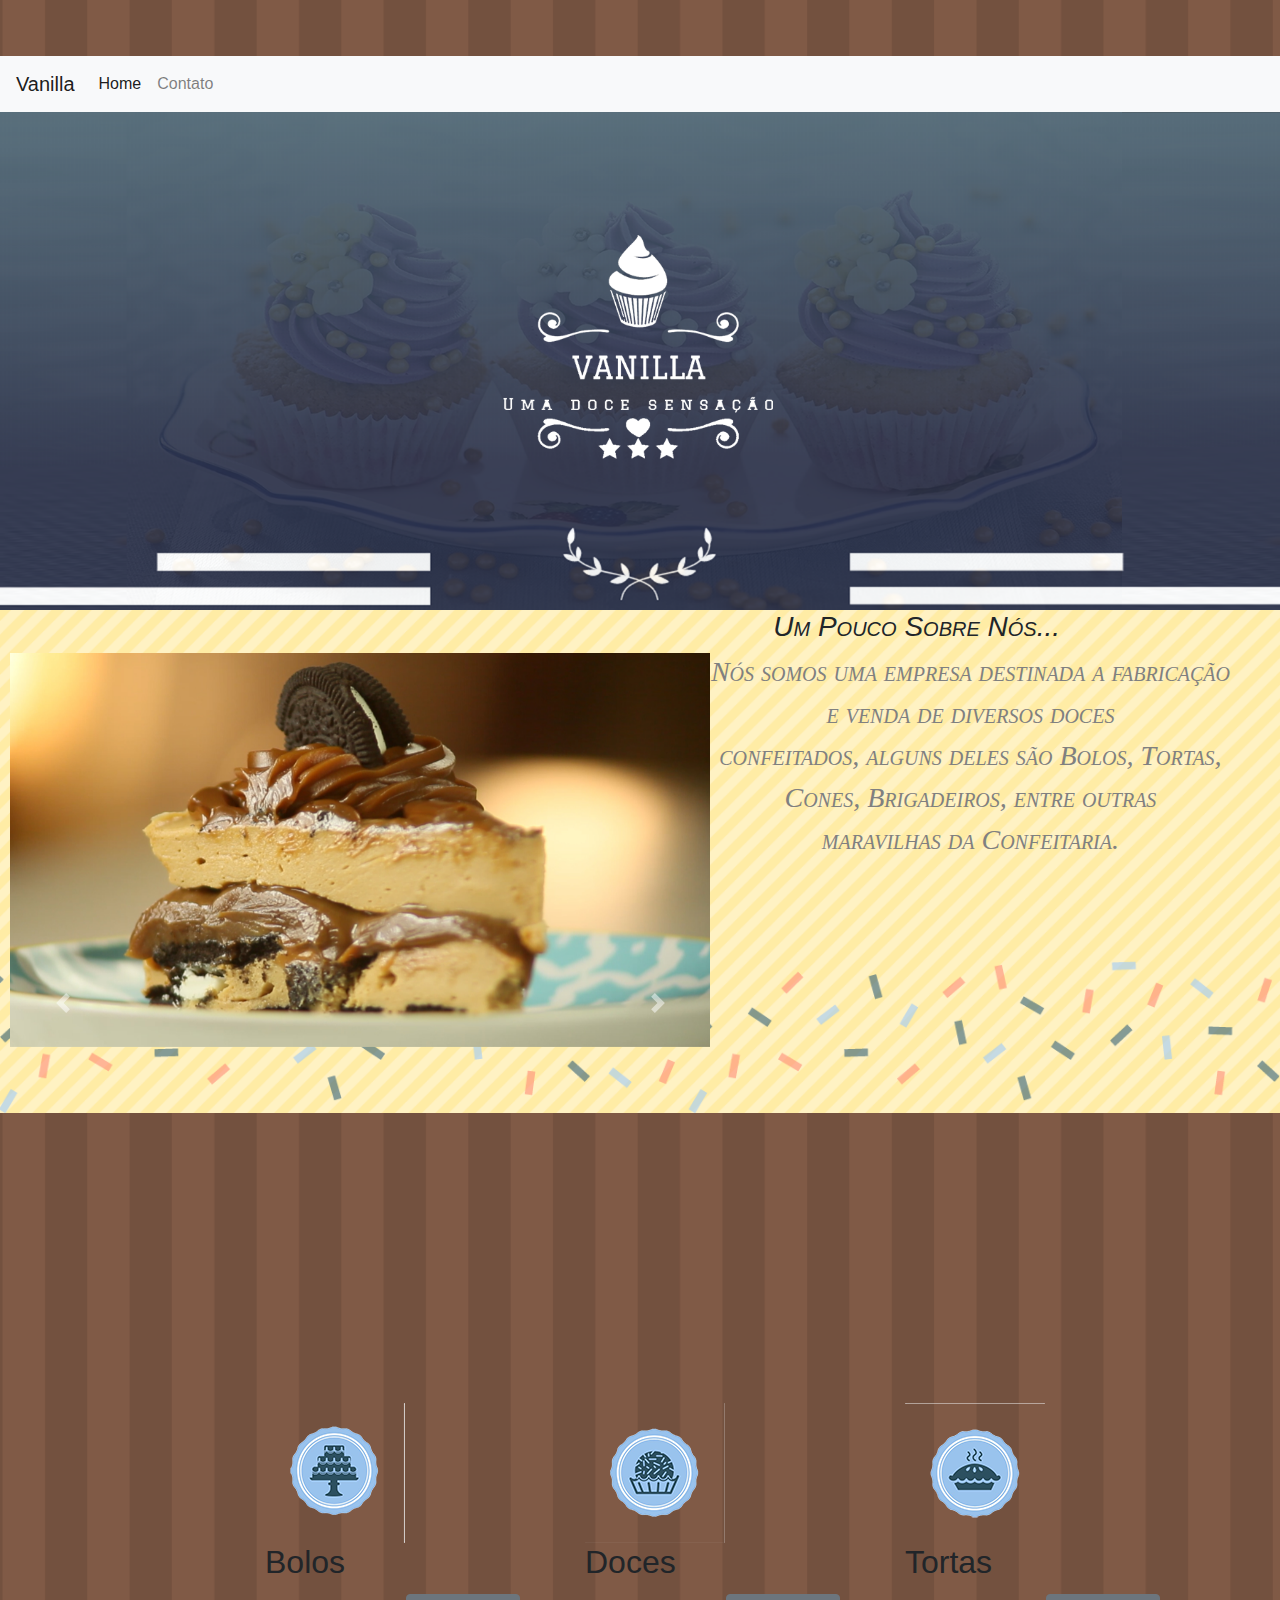
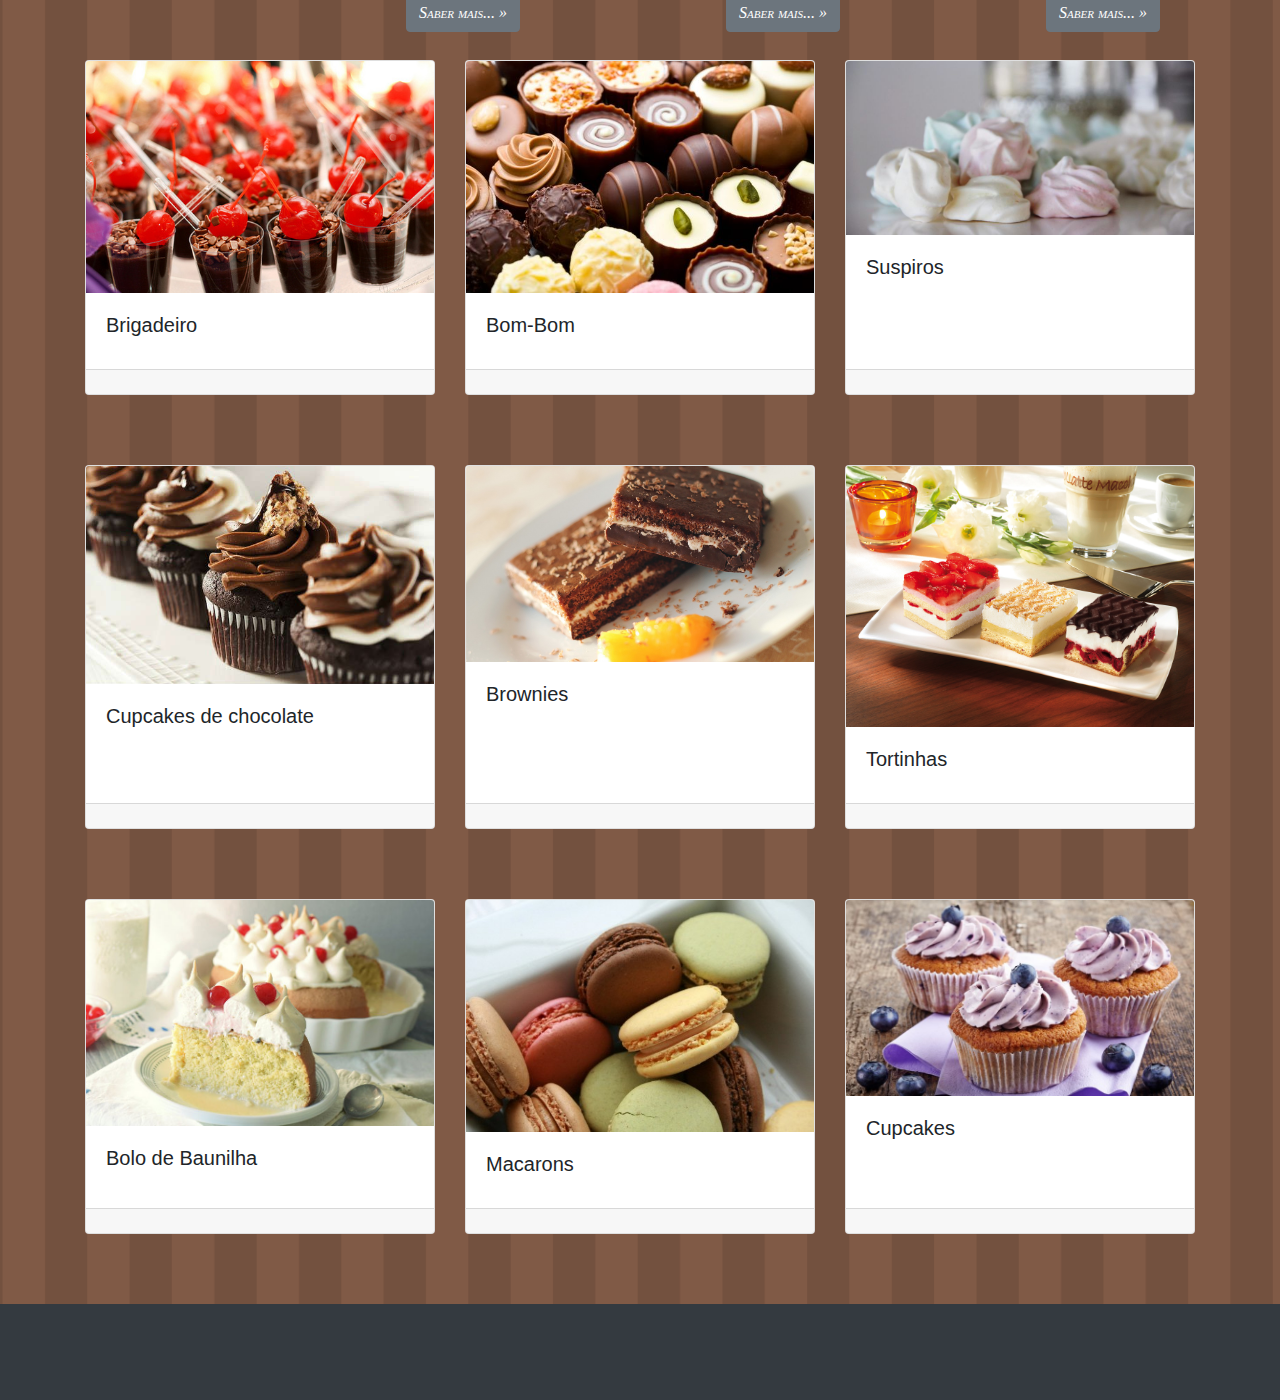
==== layout_Loja11/index.html @ 62832233 "Site Atualizado 2.0" ====
﻿<!DOCTYPE html>
<html lang="pt-br">

  <head>

    <meta charset="utf-8">
    <meta name="viewport" content="width=device-width, initial-scale=1, shrink-to-fit=no">
    <meta name="description" content="">
    <meta name="author" content="">

    <title>  </title>
    
      <style>
.navbar-default {
background: none;
border: none;
}

body{
  height:100%;
  padding-top: 45px;
  background-image: url("a4.png") ;
  background-repeat:repeat;
}
      html{
          background: url('Sun.jpg') no-repeat center center fixed;
          -webkit-background-size:cover;
          -moz-background-size:cover;
          -o-background-size:cover;
          background-size:cover;
          background-position: 0 0;

      }

  h3{text-align: right; right: 220px; color: rgb(179, 0, 255); font-family: "Comic Sans MS", "sans-serif", "cursive"; font-style: italic; font-size: 30px; font-variant: small-caps; position: relative;}

  p{text-align: right; right: 50px; text-align: justify; text-align: center; color: gray; font-family: "traditial", "sans-serif", "graduate"; font-style: italic; font-size: 28px; font-variant: small-caps; position: relative; position: absolute;}
      </style>


    <!-- Bootstrap core CSS -->
    <link href="vendor/bootstrap/css/bootstrap.min.css" rel="stylesheet">

    <!-- Custom styles for this template -->
    <link href="css/shop-homepage.css" rel="stylesheet" type="text/css">

  </head>

  <body style="background-image: url(css/a4.png);">

    <!-- top da página-->
    <nav class="navbar navbar-expand-lg navbar-light bg-light ">
      <a class="navbar-brand" href="#">Vanilla</a>
      <button class="navbar-toggler" type="button" data-toggle="collapse" data-target="#navbarNavAltMarkup" aria-controls="navbarNavAltMarkup" aria-expanded="false" aria-label="Alterna navegação">
        <span class="navbar-toggler-icon"></span>
      </button>
      <div class="collapse navbar-collapse" id="navbarNavAltMarkup">
        <div class="nav navbar-nav">
          <a class="nav-item nav-link active" href="index.html">Home <span class="sr-only">(Página atual)</span></a>
          <a class="nav-item nav-link" href="contato.html">Contato</a>          
        </div>
    </nav>
    <div class="container.fluid">   
             
          <img  src="css/imagens/Principal.png" class="img-fluid"  >             
    </div>
     
 <!--Um pouco sobre Vanilla-->
  <div  class="jumbotron-fluid" >
    <img  src="css/imagens/abcd.png" class="img-fluid"  >
    
</div>

<h3>Um Pouco Sobre Nós...</h3>
<p>Nós somos uma empresa destinada a fabricação<br> e venda de diversos doces<br> confeitados, alguns deles são Bolos, Tortas,<br> Cones, Brigadeiros, entre outras<br> maravilhas da Confeitaria. </p>


  <div id="carouselExampleIndicators" class="carousel slide" data-ride="carousel" style="width: 700px; height:700px; margin: 10px" >
 
    <div class="carousel-inner">
      <div class="carousel-item active">
        <img src="css/imagens/torta.jpg" class="d-block w-100" alt="img">
      </div>
      <div class="carousel-item">
        <img src="css/imagens/caros1.jpg" class="d-block w-100" alt="...">
      </div>
      <div class="carousel-item">
        <img src="css/imagens/caros2.jpg" class="d-block w-100" alt="...">
      </div>
    </div>
    <a class="carousel-control-prev" href="#carouselExampleIndicators" role="button" data-slide="prev">
      <span class="carousel-control-prev-icon" aria-hidden="true"></span>
      <span class="sr-only">Previous</span>
    </a>
    <a class="carousel-control-next" href="#carouselExampleIndicators" role="button" data-slide="next">
      <span class="carousel-control-next-icon" aria-hidden="true"></span>
      <span class="sr-only">Next</span>
    </a>
  </div>

    
  
        <!--  Aqui termina o carrosel-->


      <!-- Icones Bolos, Doces e tortas-->
    
        <div class="col-lg-9">

            <div1 class="row">
                <div class="col-lg-4">
                 <a> 
                   <img src="css/imagens/bolosicon.png">
                 </a>
                  <h2>Bolos</h2>
                  <p><a class="btn btn-secondary" href="bolos.html" role="button">Saber mais... &raquo;</a></p>
                </div>
                <div class="col-lg-4">
                    <a> 
                        <img src="css/imagens/docinhosicon.png">
                    </a>
                  <h2>Doces</h2>
                  <p><a class="btn btn-secondary" href="docinhos.html" role="button">Saber mais... &raquo;</a></p>
                </div>
                <div class="col-lg-4">
                    <a> 
                        <img src="css/imagens/torta.png">
                      </a>
                  <h2>Tortas</h2>
                  <p><a class="btn btn-secondary" href="tortas.html" role="button">Saber mais... &raquo;</a></p>
                </div>
              </div>
           
      
        
       <!-- inicio da primeira linha de cards-->
       <div class="card-deck">
        <div class="card">
          <img src="css/imagens/card1.jpg" class="card-img-top" alt="...">
          <div class="card-body">
            <h5 class="card-title">Brigadeiro</h5>
            <p class="card-text"></p>
          </div>
          <div class="card-footer">
            <small class="text-muted"></small>
          </div>
        </div>
        <div class="card">
          <img src="css/imagens/card2.jpg" class="card-img-top" alt="...">
          <div class="card-body">
            <h5 class="card-title">Bom-Bom</h5>
            <p class="card-text"></p>
          </div>
          <div class="card-footer">
            <small class="text-muted"></small>
          </div>
        </div>
        <div class="card">
          <img src="css/imagens/card3.jpg" class="card-img-top" alt="...">
          <div class="card-body">
            <h5 class="card-title">Suspiros</h5>
            <p class="card-text"></p>
          </div>
          <div class="card-footer">
            <small class="text-muted"></small>
          </div>
        </div>
      </div>

      <!-- inicio da sengunda linha de cards-->
      <div class="card-deck">
        <div class="card">
          <img src="css/imagens/card4.jpg" class="card-img-top" alt="...">
          <div class="card-body">
            <h5 class="card-title">Cupcakes de chocolate</h5>
            <p class="card-text"></p>
          </div>
          <div class="card-footer">
            <small class="text-muted"></small>
          </div>
        </div>
        <div class="card">
          <img src="css/imagens/card5.jpg" class="card-img-top" alt="...">
          <div class="card-body">
            <h5 class="card-title">Brownies</h5>
            <p class="card-text"></p>
          </div>
          <div class="card-footer">
            <small class="text-muted"></small>
          </div>
        </div>
        <div class="card">
          <img src="css/imagens/card6.jpg" class="card-img-top" alt="...">
          <div class="card-body">
            <h5 class="card-title">Tortinhas</h5>
            <p class="card-text"><p>
          </div>
          <div class="card-footer">
            <small class="text-muted"></small>
          </div>
        </div>        
      </div>

      <!-- inicio da terceira linha de cards-->
      <div class="card-deck">
          <div class="card">
            <img src="css/imagens/card7.jpg" class="card-img-top" alt="...">
            <div class="card-body">
              <h5 class="card-title">Bolo de Baunilha</h5>
              <p class="card-text"></p>
            </div>
            <div class="card-footer">
              <small class="text-muted"></small>
            </div>
          </div>
          <div class="card">
            <img src="css/imagens/card8.jpg" class="card-img-top" alt="...">
            <div class="card-body">
              <h5 class="card-title">Macarons</h5>
              <p class="card-text"></p>
            </div>
            <div class="card-footer">
              <small class="text-muted"></small>
            </div>
          </div>
          <div class="card">
            <img src="css/imagens/card9.jpg" class="card-img-top" alt="...">
            <div class="card-body">
              <h5 class="card-title">Cupcakes</h5>
              <p class="card-text"></p>
            </div>
            <div class="card-footer">
              <small class="text-muted"></small>
            </div>
          </div>
          
        </div>
      
      
      
          <div class="row">

            
          <!-- /.row -->

        </div>
        <!-- /.col-lg-9 -->

      </div>
      <!-- /.row -->

    </div>
    <!-- /.container -->

    <!-- Footer -->
    <footer class="py-5 bg-dark">
      <div class="container">
        <p class="m-0 text-center text-white"></p>
      </div>
      <!-- /.container -->
    </footer>

    <!-- Bootstrap core JavaScript -->
    <script src="vendor/jquery/jquery.min.js"></script>
    <script src="vendor/bootstrap/js/bootstrap.bundle.min.js"></script>

  </body>

</html>
---- layout_Loja11/css/shop-homepage.css ----
/*!
 * Start Bootstrap - Shop Homepage (https://startbootstrap.com/template-overviews/shop-homepage)
 * Copyright 2013-2017 Start Bootstrap
 * Licensed under MIT (https://github.com/BlackrockDigital/startbootstrap-shop-homepage/blob/master/LICENSE)
 */

body {
 
  padding-top: 45px;
  background-image: url("fundoB.png") ;
  background-repeat:repeat;
}

@media (min-width: 995px) {
  body {
    padding-top: 56px;
    
  }
}
.col-lg-9{
  margin:50px 25px 50px 250px;
  position: center;
}

.container-fluid
{
  position: fixed ;
  position: fixed;
}

.container 
{
  position: relative;
  padding-left: 100px;
  align-items: center;
  background-color: #596f7c ;
}

.letras{
  position: absolute center;
  margin: 50px 1000px 325px 520px;
}

.card-deck
{
  margin: 70px;
}

.jumbotron-fluid
{
  position: absolute ;
}

.div1
{
    width: 100%;
    height: 100%;
    margin: 0px 50px 100px 0px;
    background-image: url("/css/imagens/abcd.png");
}

.margin
{
  margin: 0px 0px 0px 1px;
}

.container
{
  margin: 0px 0px 0px 0px;
}

.margi
{
  margin: 90px 50px 50px 50px;
}

.prod
{
  margin: 50px 0px 0px 70px;
}
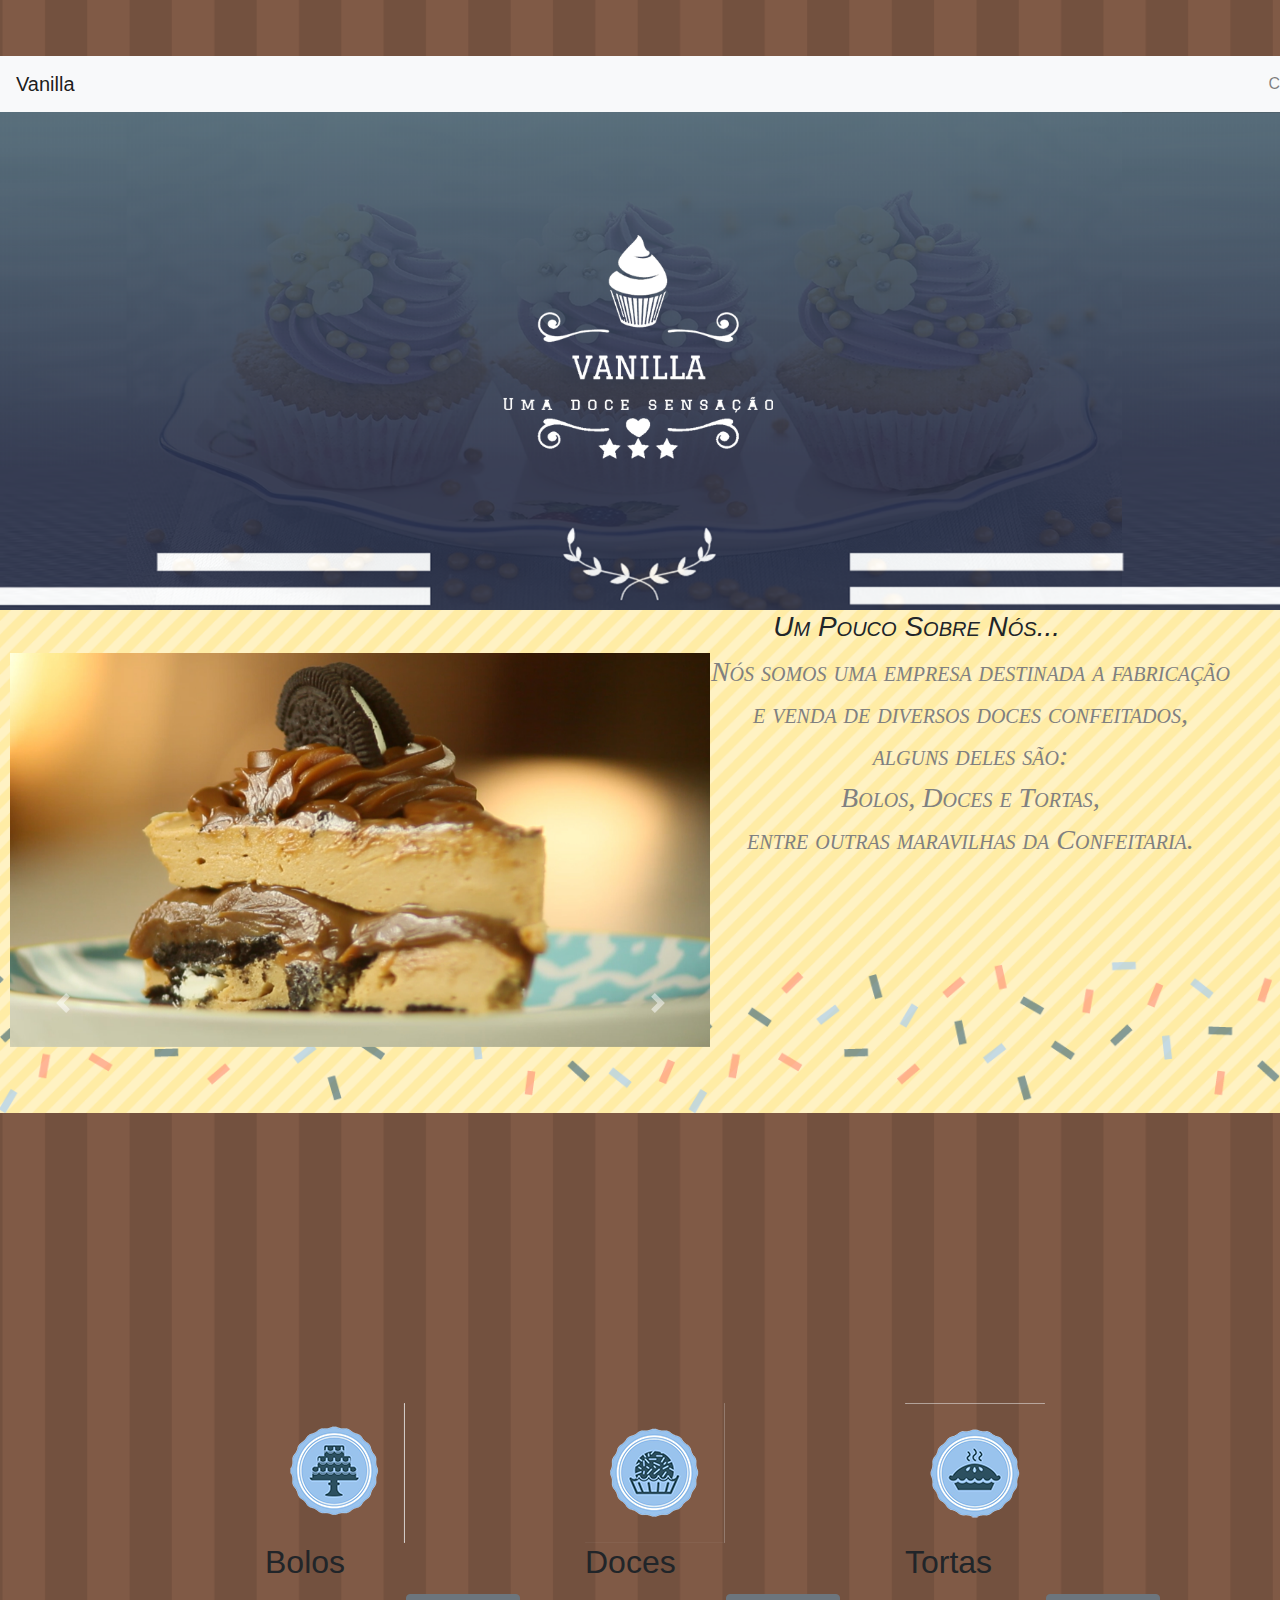
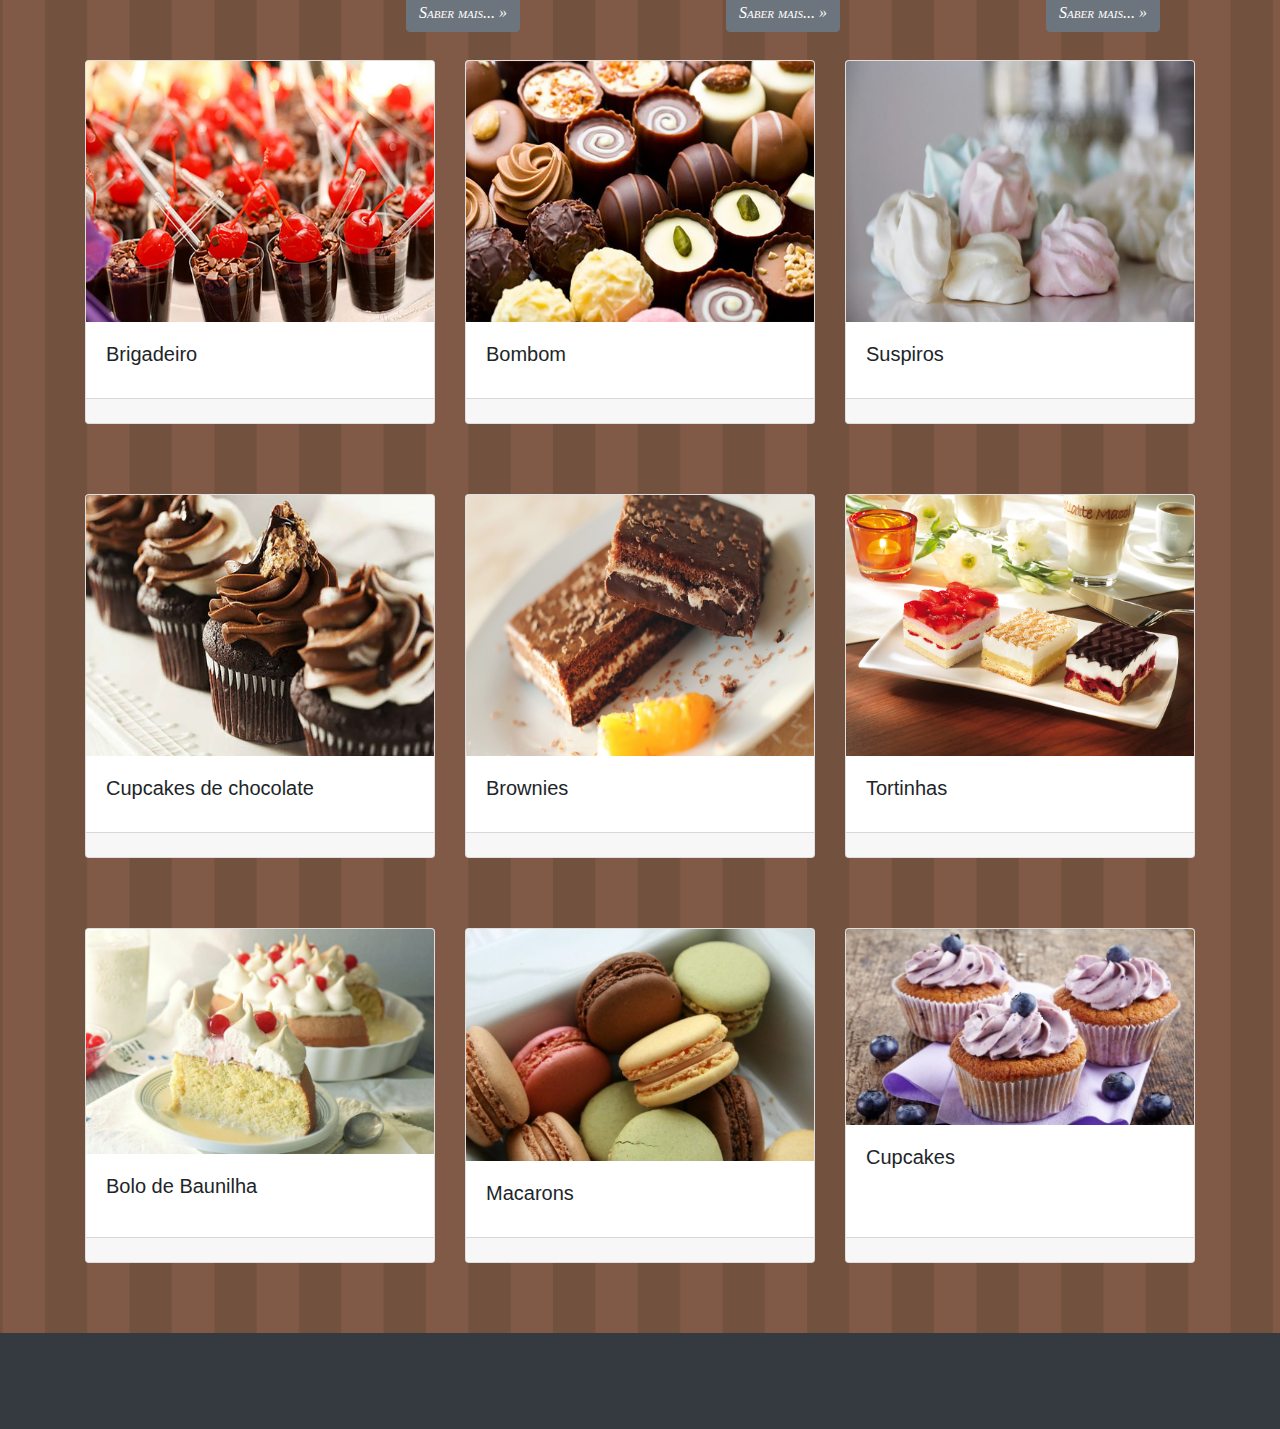
==== commit 6390a2e1: "Atualização de algumas partes de escrita, alteração na parte de Home e mudança de algumas imagens" ====
--- a/layout_Loja11/index.html
+++ b/layout_Loja11/index.html
@@ -55,9 +55,10 @@
         <span class="navbar-toggler-icon"></span>
       </button>
       <div class="collapse navbar-collapse" id="navbarNavAltMarkup">
+        <div class="direita">
         <div class="nav navbar-nav">
-          <a class="nav-item nav-link active" href="index.html">Home <span class="sr-only">(Página atual)</span></a>
           <a class="nav-item nav-link" href="contato.html">Contato</a>          
+        </div>
         </div>
     </nav>
     <div class="container.fluid">   
@@ -72,7 +73,7 @@
 </div>
 
 <h3>Um Pouco Sobre Nós...</h3>
-<p>Nós somos uma empresa destinada a fabricação<br> e venda de diversos doces<br> confeitados, alguns deles são Bolos, Tortas,<br> Cones, Brigadeiros, entre outras<br> maravilhas da Confeitaria. </p>
+<p>Nós somos uma empresa destinada a fabricação<br> e venda de diversos doces confeitados, <br> alguns deles são: <br> Bolos, Doces e Tortas, <br> entre outras maravilhas da Confeitaria. </p>
 
 
   <div id="carouselExampleIndicators" class="carousel slide" data-ride="carousel" style="width: 700px; height:700px; margin: 10px" >
@@ -148,7 +149,7 @@
         <div class="card">
           <img src="css/imagens/card2.jpg" class="card-img-top" alt="...">
           <div class="card-body">
-            <h5 class="card-title">Bom-Bom</h5>
+            <h5 class="card-title">Bombom</h5>
             <p class="card-text"></p>
           </div>
           <div class="card-footer">
--- a/layout_Loja11/css/shop-homepage.css
+++ b/layout_Loja11/css/shop-homepage.css
@@ -78,3 +78,8 @@
 {
   margin: 50px 0px 0px 70px;
 }
+
+.direita
+{
+  margin: 0px 0px 0px 1170px
+}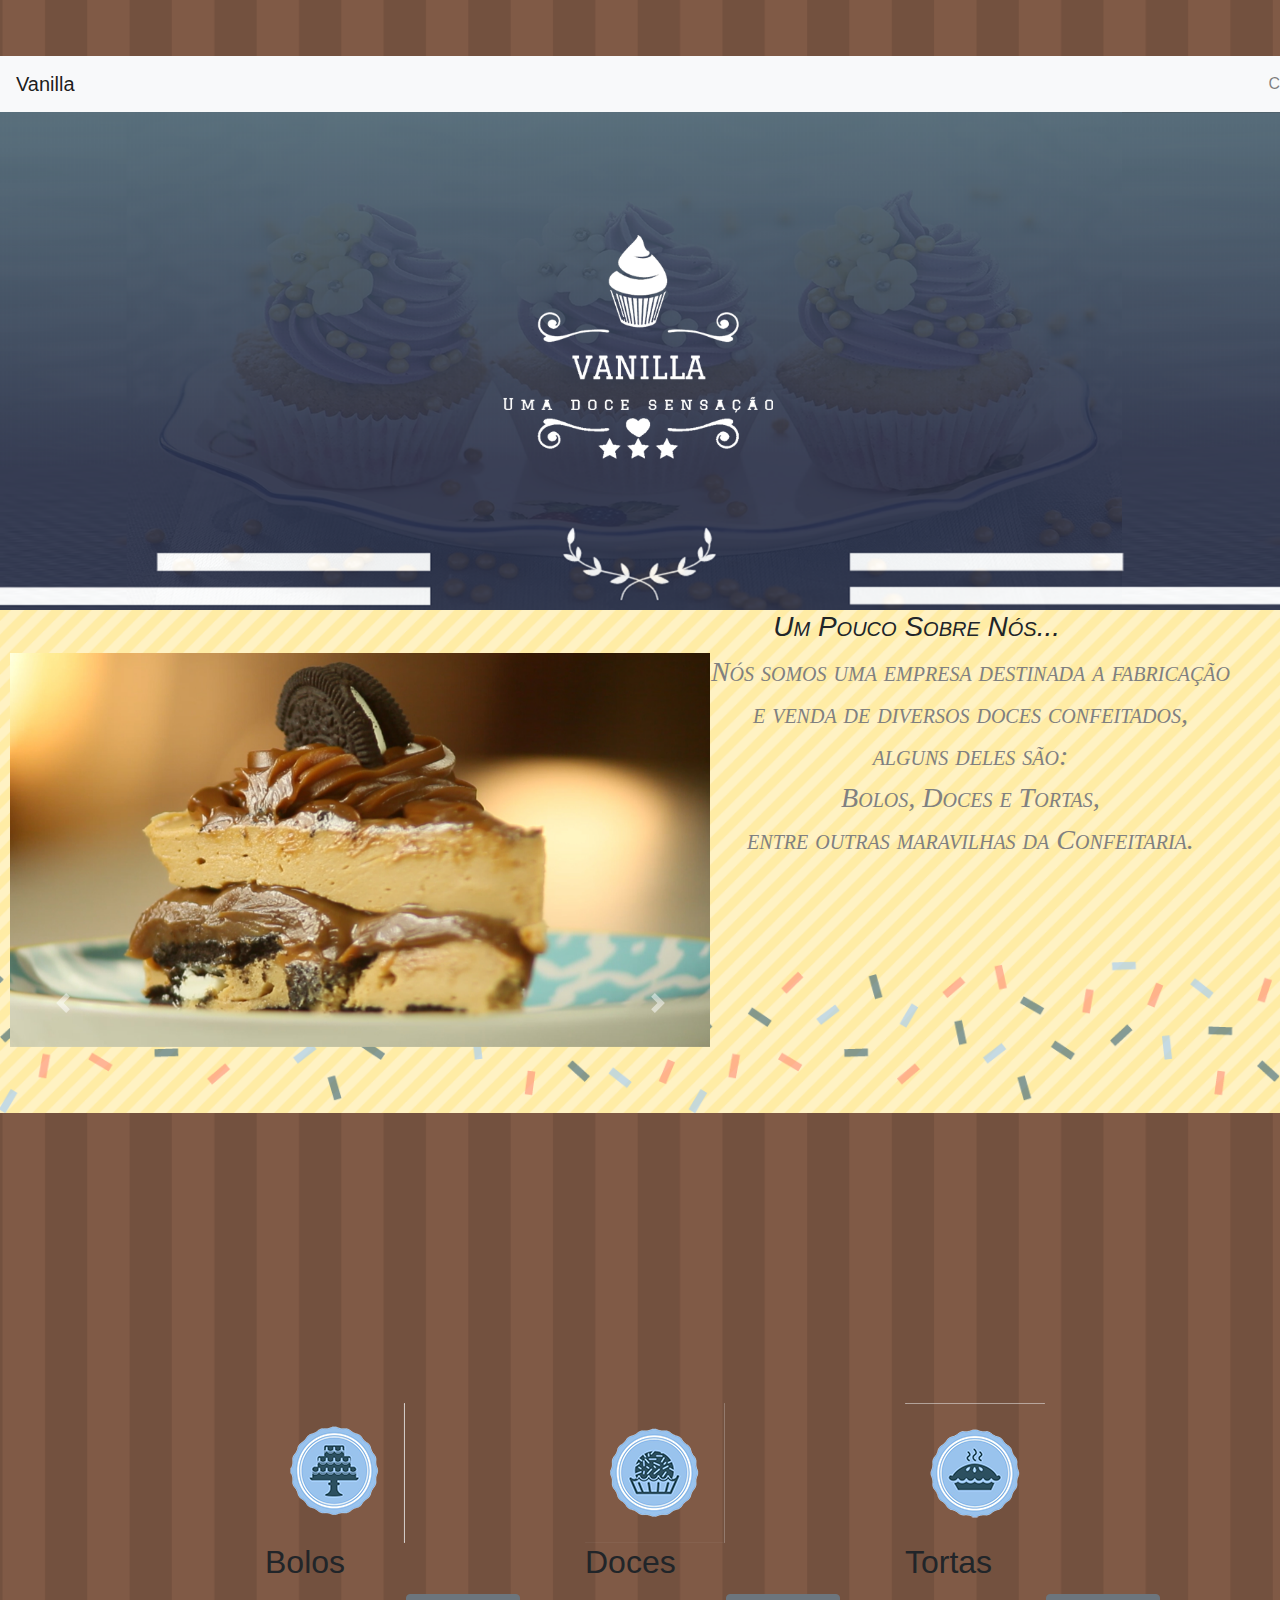
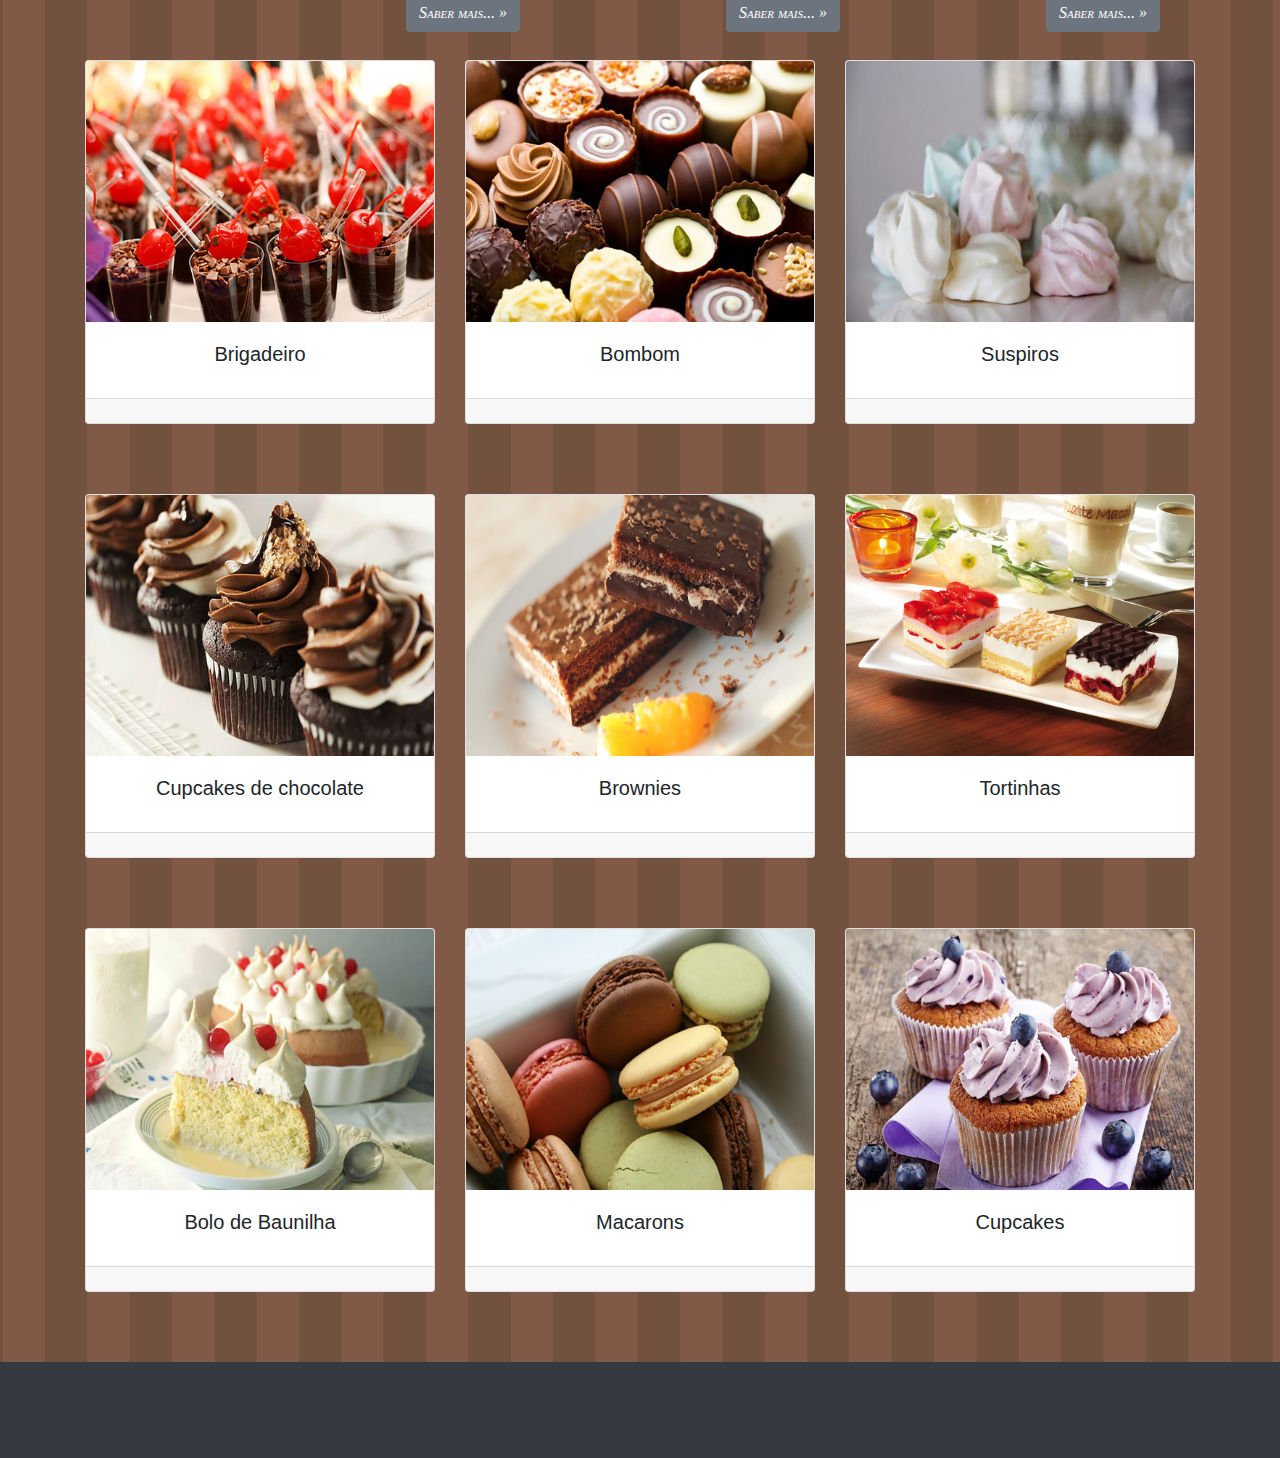
==== commit 0ba20803: "Alteração nos cards7,8,9 e no index h5" ====
--- a/layout_Loja11/index.html
+++ b/layout_Loja11/index.html
@@ -35,6 +35,8 @@
   h3{text-align: right; right: 220px; color: rgb(179, 0, 255); font-family: "Comic Sans MS", "sans-serif", "cursive"; font-style: italic; font-size: 30px; font-variant: small-caps; position: relative;}
 
   p{text-align: right; right: 50px; text-align: justify; text-align: center; color: gray; font-family: "traditial", "sans-serif", "graduate"; font-style: italic; font-size: 28px; font-variant: small-caps; position: relative; position: absolute;}
+
+  h5{text-align: center;}
       </style>
 
 
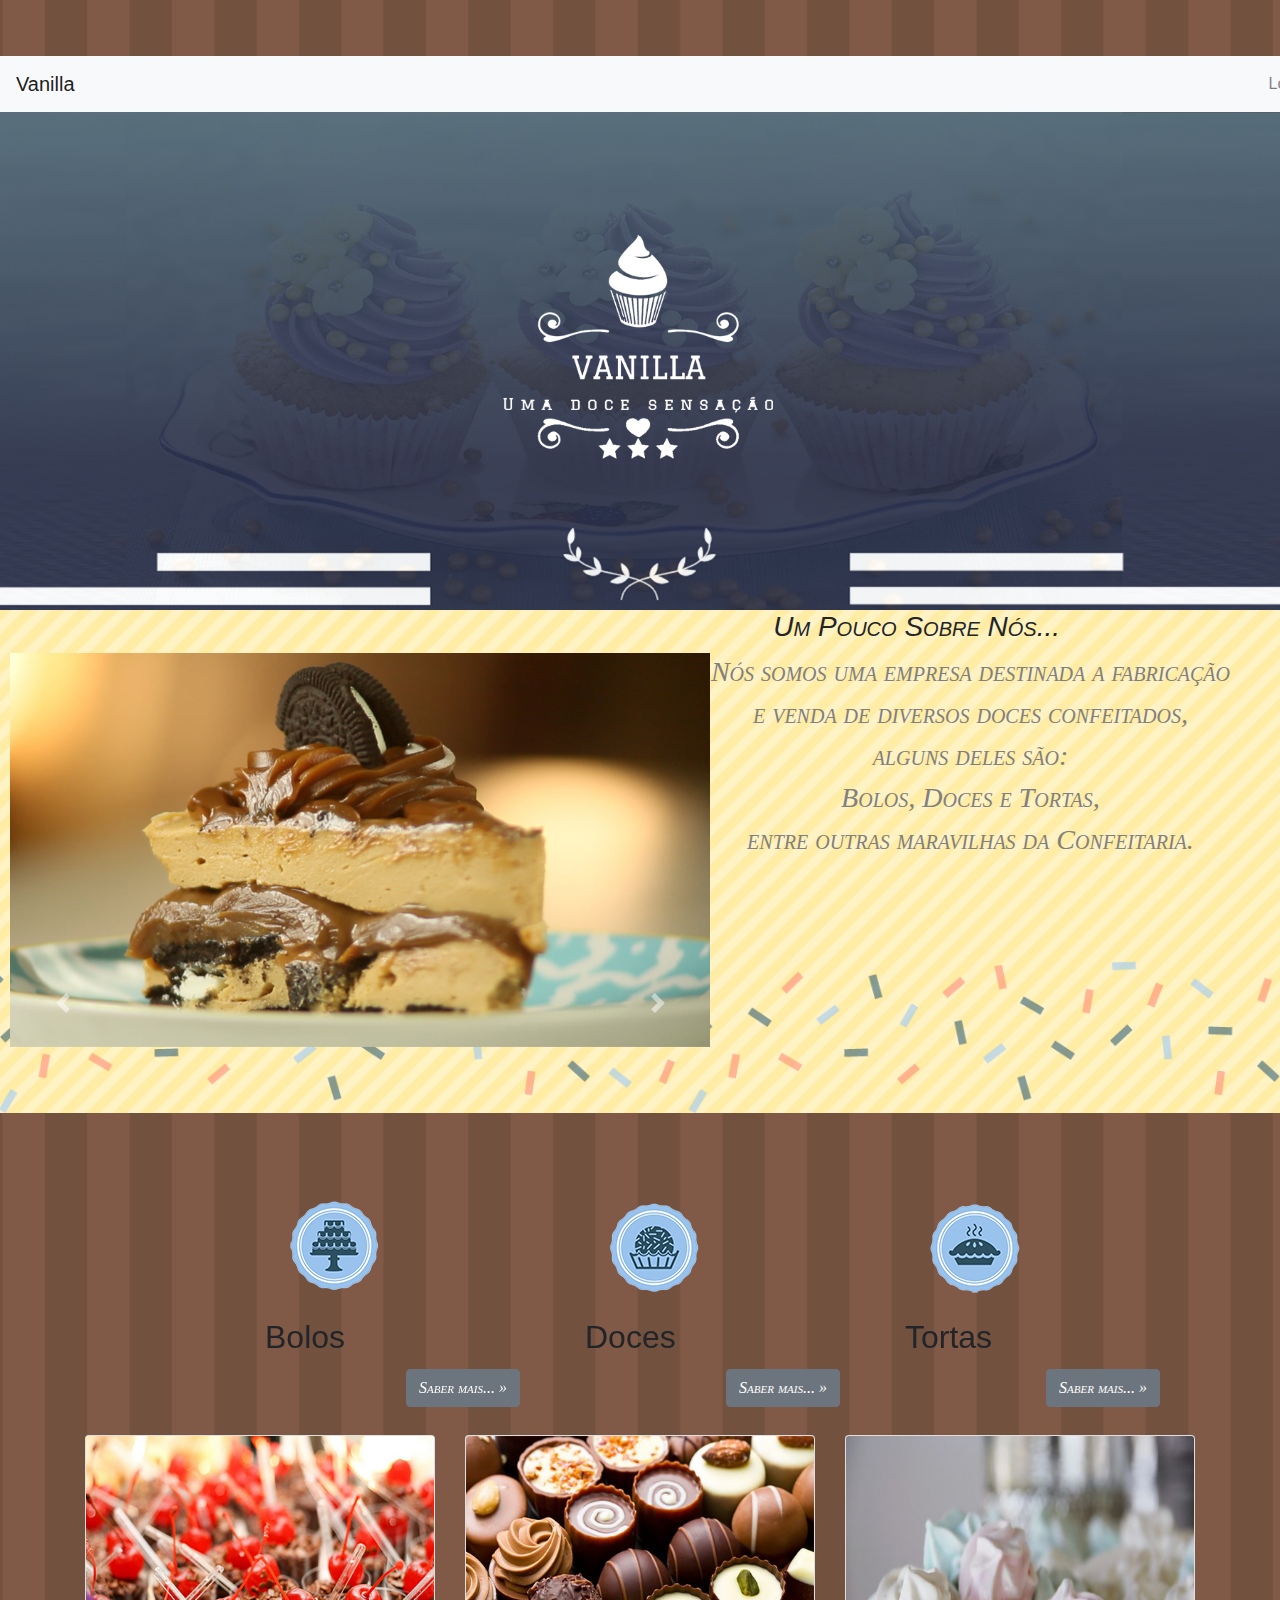
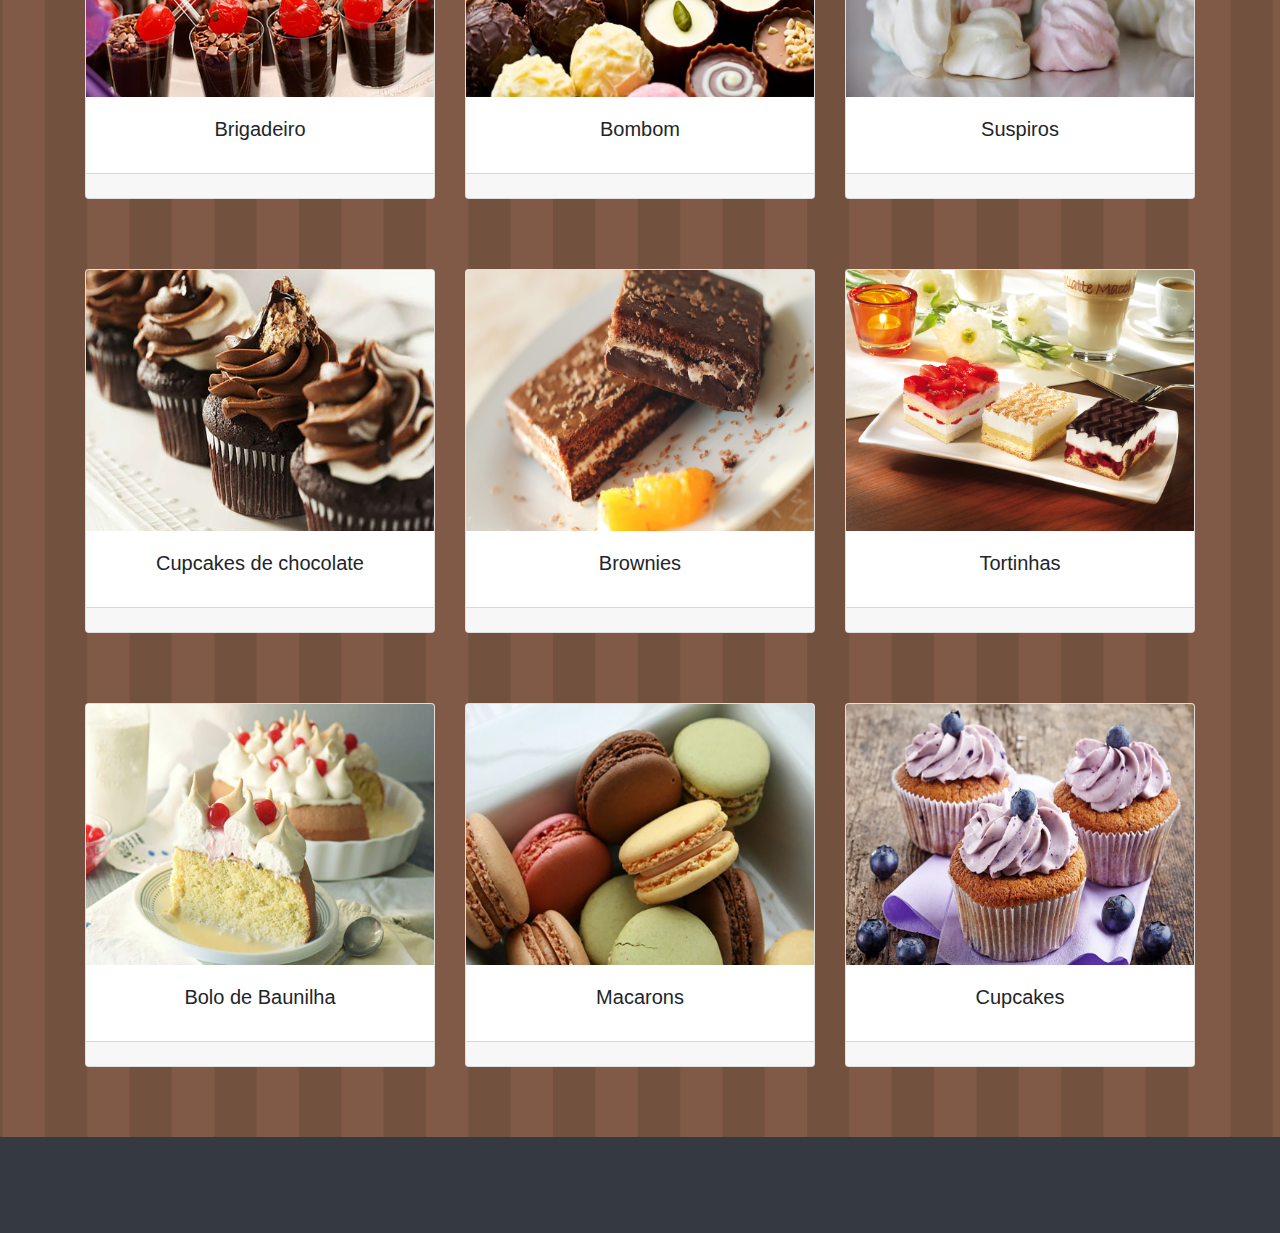
==== commit 2bb7508c: "Atualização 3.0" ====
--- a/layout_Loja11/index.html
+++ b/layout_Loja11/index.html
@@ -59,7 +59,7 @@
       <div class="collapse navbar-collapse" id="navbarNavAltMarkup">
         <div class="direita">
         <div class="nav navbar-nav">
-          <a class="nav-item nav-link" href="contato.html">Contato</a>          
+          <a class="nav-item nav-link" href="inscrever.html">Login</a>          
         </div>
         </div>
     </nav>
@@ -108,8 +108,8 @@
 
       <!-- Icones Bolos, Doces e tortas-->
     
+      <div class="xyz">
         <div class="col-lg-9">
-
             <div1 class="row">
                 <div class="col-lg-4">
                  <a> 
@@ -133,6 +133,7 @@
                   <p><a class="btn btn-secondary" href="tortas.html" role="button">Saber mais... &raquo;</a></p>
                 </div>
               </div>
+      </div>
            
       
         
--- a/layout_Loja11/css/shop-homepage.css
+++ b/layout_Loja11/css/shop-homepage.css
@@ -82,4 +82,9 @@
 .direita
 {
   margin: 0px 0px 0px 1170px
+}
+
+.xyz
+{
+  margin: -225px 0px 0px 0px
 }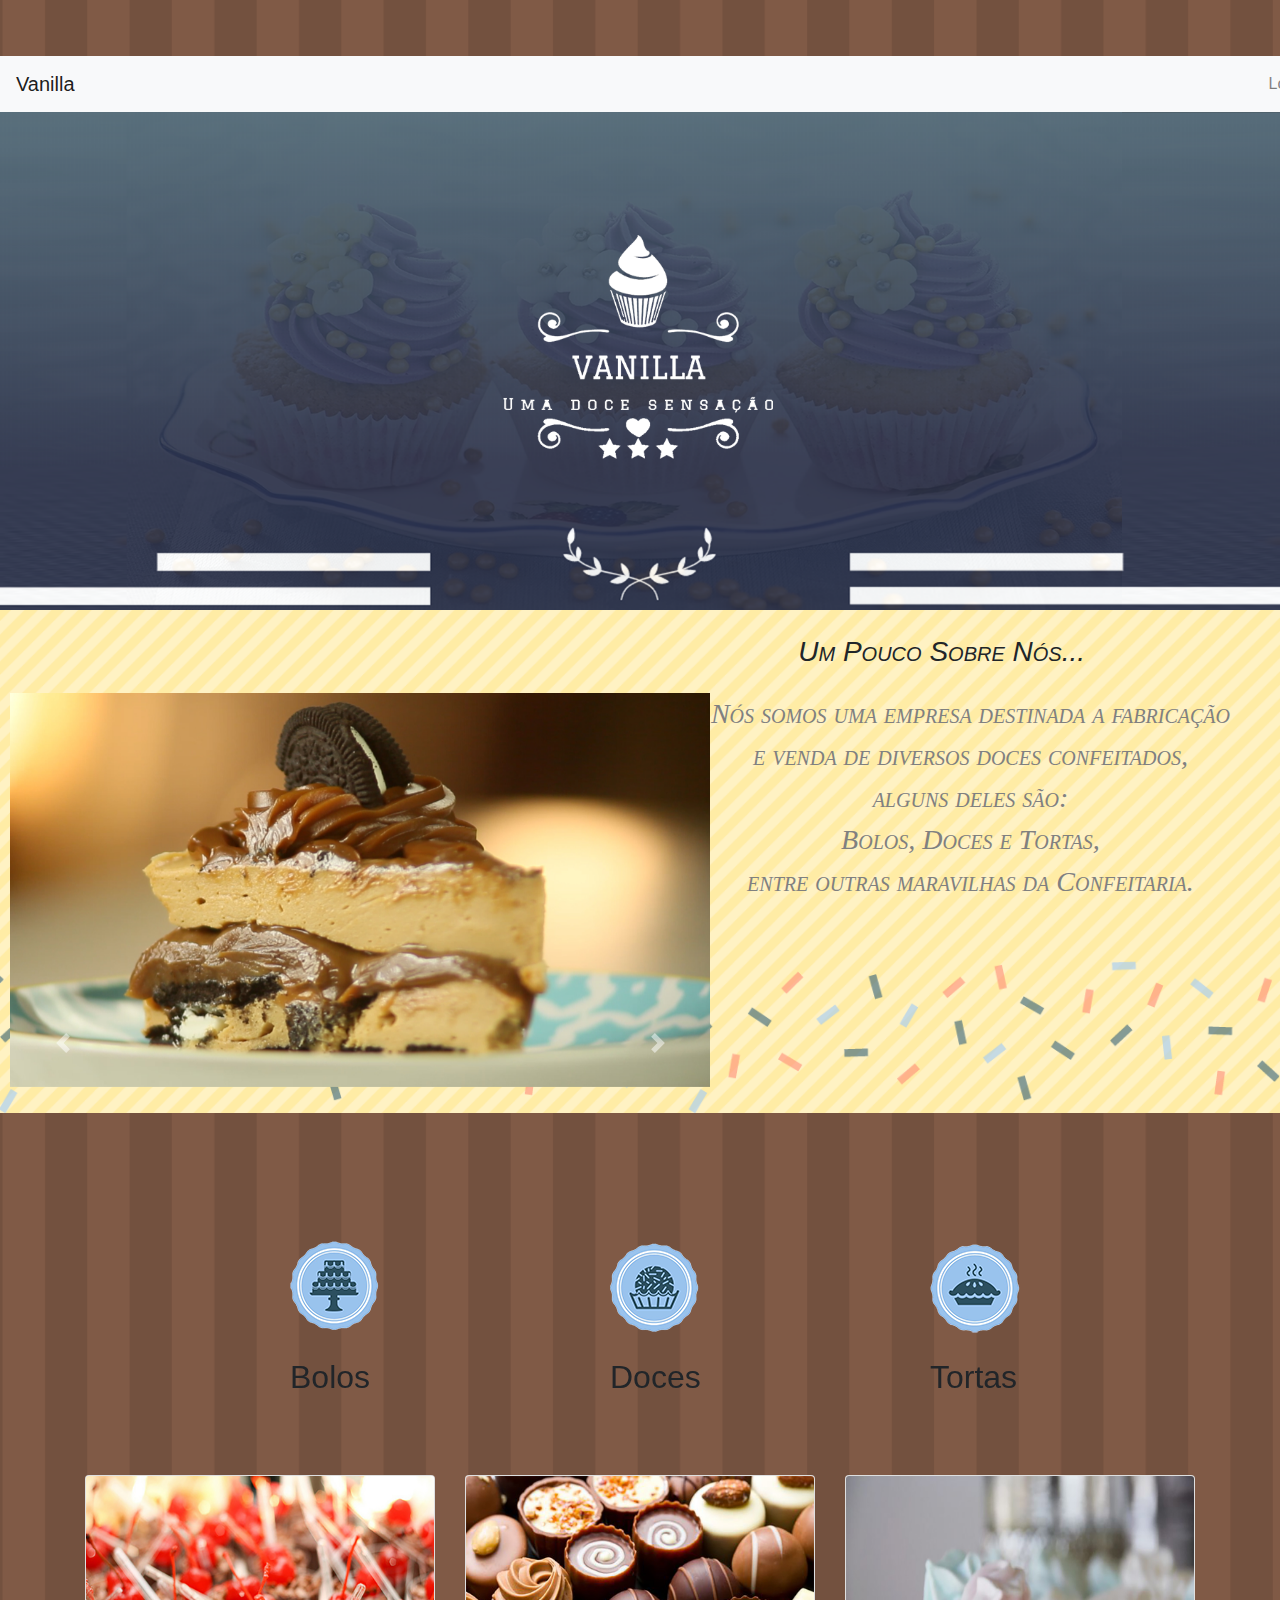
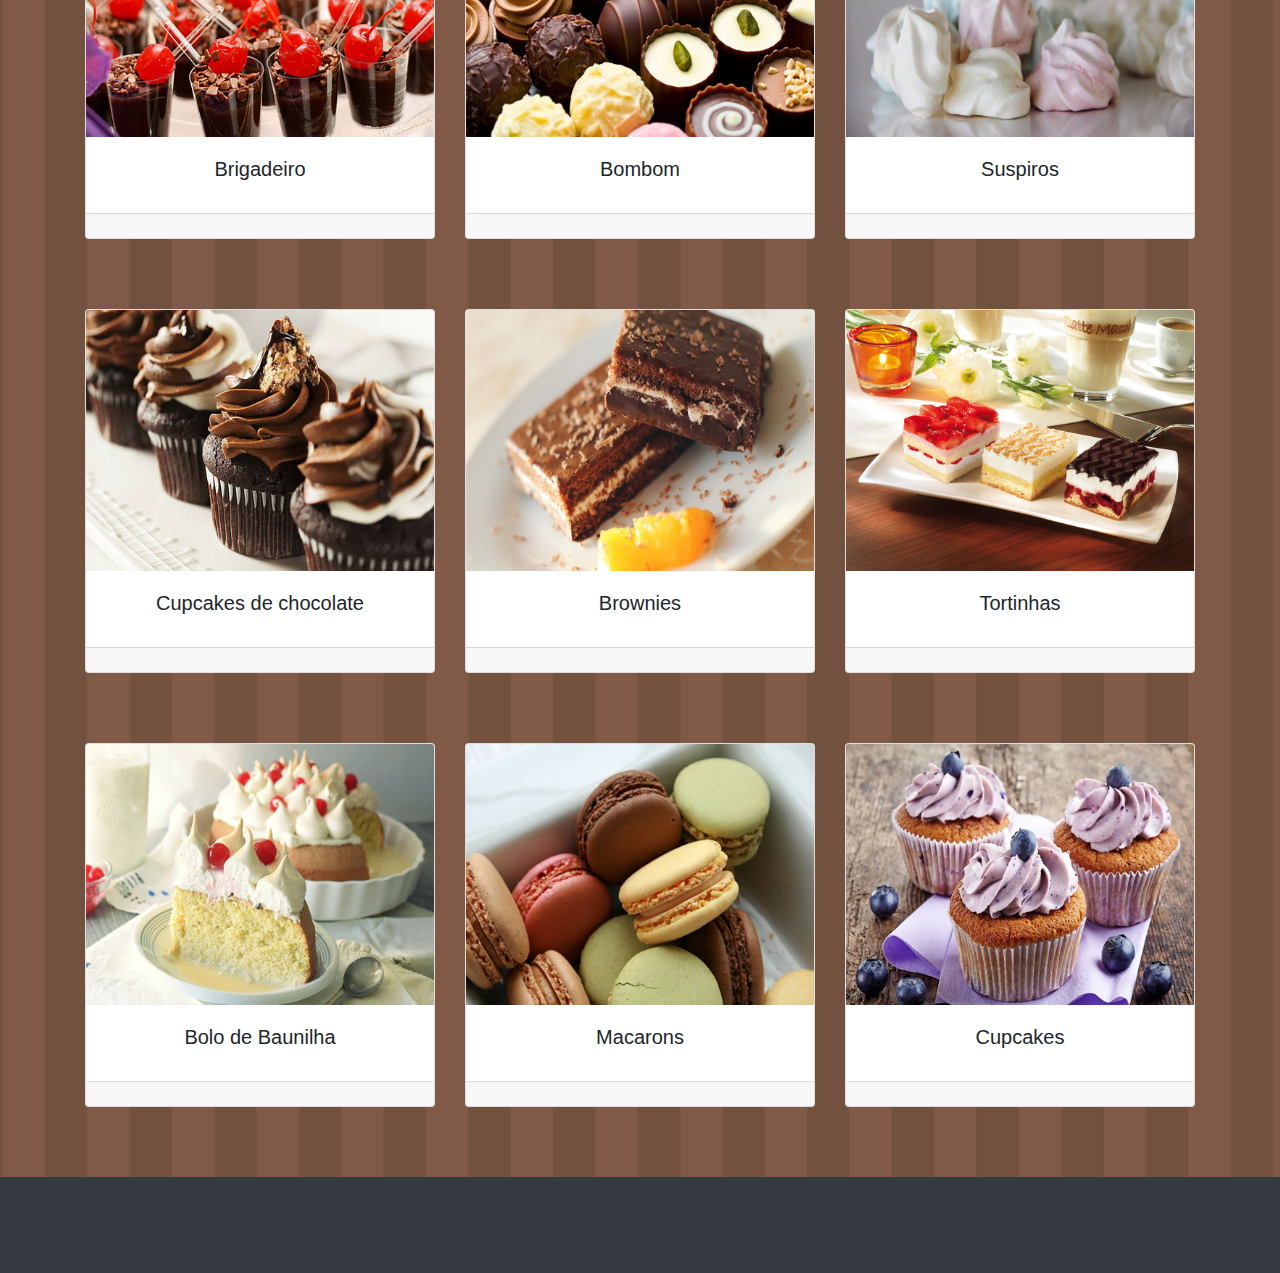
==== commit 9da120ca: "Pequenas Modificações" ====
--- a/layout_Loja11/index.html
+++ b/layout_Loja11/index.html
@@ -37,6 +37,9 @@
   p{text-align: right; right: 50px; text-align: justify; text-align: center; color: gray; font-family: "traditial", "sans-serif", "graduate"; font-style: italic; font-size: 28px; font-variant: small-caps; position: relative; position: absolute;}
 
   h5{text-align: center;}
+
+  h2{margin: 0px 0px 0px 25px;}
+  
       </style>
 
 
@@ -74,8 +77,13 @@
     
 </div>
 
+<div class="quack">
 <h3>Um Pouco Sobre Nós...</h3>
+
+<div class="poc">
 <p>Nós somos uma empresa destinada a fabricação<br> e venda de diversos doces confeitados, <br> alguns deles são: <br> Bolos, Doces e Tortas, <br> entre outras maravilhas da Confeitaria. </p>
+</div>
+</div>
 
 
   <div id="carouselExampleIndicators" class="carousel slide" data-ride="carousel" style="width: 700px; height:700px; margin: 10px" >
@@ -107,34 +115,32 @@
 
 
       <!-- Icones Bolos, Doces e tortas-->
-    
       <div class="xyz">
         <div class="col-lg-9">
             <div1 class="row">
                 <div class="col-lg-4">
-                 <a> 
+                 <a href="bolos.html"> 
                    <img src="css/imagens/bolosicon.png">
                  </a>
                   <h2>Bolos</h2>
-                  <p><a class="btn btn-secondary" href="bolos.html" role="button">Saber mais... &raquo;</a></p>
+                  
                 </div>
                 <div class="col-lg-4">
-                    <a> 
+                    <a href="docinhos.html">
                         <img src="css/imagens/docinhosicon.png">
                     </a>
                   <h2>Doces</h2>
-                  <p><a class="btn btn-secondary" href="docinhos.html" role="button">Saber mais... &raquo;</a></p>
+                  
                 </div>
                 <div class="col-lg-4">
-                    <a> 
+                    <a href="tortas.html"> 
                         <img src="css/imagens/torta.png">
                       </a>
                   <h2>Tortas</h2>
-                  <p><a class="btn btn-secondary" href="tortas.html" role="button">Saber mais... &raquo;</a></p>
+                  
                 </div>
               </div>
-      </div>
-           
+      </div>   
       
         
        <!-- inicio da primeira linha de cards-->
--- a/layout_Loja11/css/shop-homepage.css
+++ b/layout_Loja11/css/shop-homepage.css
@@ -87,4 +87,14 @@
 .xyz
 {
   margin: -225px 0px 0px 0px
+}
+
+.quack
+{
+  margin: 25px -25px 0px 0px
+}
+
+.poc
+{
+  margin: 25px 0px 0px 0px
 }